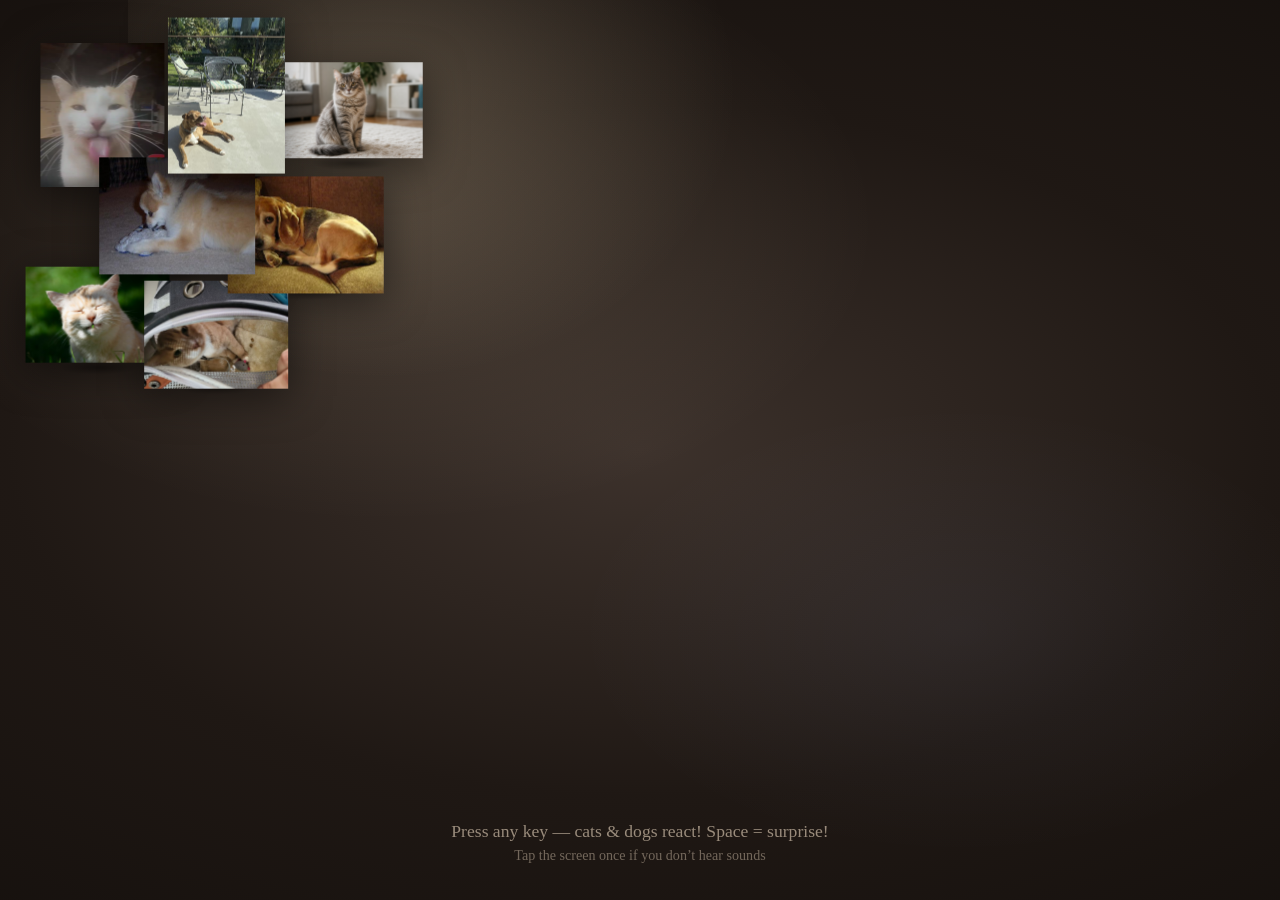
==== cat/index.html @ eb1effea "Add kid games home page and Keyboard Cats & Dogs game. Root index links to the cat game for GitHub P" ====
<!DOCTYPE html>
<html lang="en">
<head>
  <meta charset="UTF-8" />
  <meta name="viewport" content="width=device-width, initial-scale=1.0, viewport-fit=cover" />
  <meta name="apple-mobile-web-app-capable" content="yes" />
  <title>Keyboard Cats & Dogs</title>
  <link rel="stylesheet" href="css/style.css" />
</head>
<body>
  <div id="room" class="room">
    <div class="window-light"></div>
    <div class="floor"></div>

    <div id="pets-stage" class="pets-stage">
      <div id="pets-row" class="pets-row"></div>
      <div id="prints" class="prints"></div>
    </div>

    <div id="hint" class="hint">
      <p>Press any key — cats &amp; dogs react! Space = surprise!</p>
      <p class="hint-sub">Tap the screen once if you don’t hear sounds</p>
    </div>
  </div>

  <script src="js/audio.js"></script>
  <script src="js/cat.js"></script>
</body>
</html>
---- cat/css/style.css ----
*,
*::before,
*::after {
  box-sizing: border-box;
  margin: 0;
  padding: 0;
}

html,
body {
  width: 100%;
  height: 100%;
  overflow: hidden;
  touch-action: manipulation;
  user-select: none;
  -webkit-user-select: none;
  font-family: "Georgia", "Times New Roman", serif;
}

body {
  background: #1a1410;
}

.room {
  position: fixed;
  inset: 0;
  background:
    radial-gradient(ellipse 70% 60% at 30% 25%, rgba(255, 230, 190, 0.12) 0%, transparent 55%),
    radial-gradient(ellipse 60% 50% at 75% 70%, rgba(180, 200, 255, 0.06) 0%, transparent 50%),
    radial-gradient(ellipse 90% 70% at 50% 50%, #3d322c 0%, #1f1814 55%, #15100d 100%);
}

.window-light {
  position: absolute;
  top: -5%;
  left: 10%;
  width: 50%;
  height: 50%;
  background: radial-gradient(ellipse at 40% 30%, rgba(255, 230, 190, 0.18) 0%, transparent 65%);
  pointer-events: none;
}

.floor {
  display: none;
}

.pets-stage {
  position: absolute;
  inset: 0;
  z-index: 2;
  overflow: hidden;
}

.pets-row {
  position: absolute;
  inset: 0;
}

.pet {
  position: absolute;
  left: 0;
  top: 0;
  will-change: transform, opacity;
  pointer-events: none;
  transition: opacity 0.35s ease;
}

.pet-inner {
  width: 100%;
  height: 100%;
  display: flex;
  align-items: center;
  justify-content: center;
  transform-origin: center center;
}

.pet-inner.idle-breath {
  animation: breath 4s ease-in-out infinite;
  animation-delay: calc(var(--i, 0) * -0.6s);
}

.pet-inner.return-pop {
  animation: return-pop 0.9s cubic-bezier(0.34, 1.45, 0.64, 1) forwards;
}

@keyframes return-pop {
  0% {
    transform: scale(0.15) rotate(-25deg);
    opacity: 0;
  }
  55% {
    transform: scale(1.18) rotate(6deg);
    opacity: 1;
  }
  100% {
    transform: scale(1) rotate(0deg);
    opacity: 1;
  }
}

@keyframes breath {
  0%, 100% { transform: scale(1); }
  50% { transform: scale(1.04); }
}

.pet-img {
  width: 100%;
  height: 100%;
  object-fit: contain;
  object-position: center;
  pointer-events: none;
  filter: drop-shadow(0 8px 20px rgba(0, 0, 0, 0.5));
  transition: opacity 0.2s ease;
}

.pet-img.swapping {
  opacity: 0.35;
}

.pet-shadow {
  position: absolute;
  bottom: 8%;
  left: 50%;
  width: 55%;
  height: 10%;
  transform: translateX(-50%);
  background: radial-gradient(ellipse, rgba(0, 0, 0, 0.35) 0%, transparent 70%);
  border-radius: 50%;
  z-index: -1;
}

.pet-inner.pose-stretch .pet-img {
  animation: stretch-pop 0.9s cubic-bezier(0.34, 1.3, 0.64, 1);
}

.pet-inner.pose-sleep .pet-img {
  filter: drop-shadow(0 8px 18px rgba(0, 0, 0, 0.35)) brightness(0.94);
}

@keyframes stretch-pop {
  0% { transform: scale(0.92); }
  40% { transform: scale(1.08); }
  100% { transform: scale(1); }
}

.pet-inner.react-look-left { transform: rotate(-8deg) scale(1.05); }
.pet-inner.react-look-right { transform: rotate(8deg) scale(1.05); }

.pet-inner.react-hop {
  animation: hop 0.55s cubic-bezier(0.34, 1.4, 0.64, 1);
}

@keyframes hop {
  0%, 100% { transform: scale(1); }
  35% { transform: scale(1.12); }
  60% { transform: scale(0.96); }
}

.pet-inner.react-wiggle {
  animation: wiggle 0.5s ease-in-out;
}

@keyframes wiggle {
  0%, 100% { transform: rotate(0deg); }
  25% { transform: rotate(-10deg) scale(1.05); }
  75% { transform: rotate(10deg) scale(1.05); }
}

.pet-inner.react-pounce {
  animation: pounce 0.65s cubic-bezier(0.36, 0, 0.2, 1);
}

@keyframes pounce {
  0% { transform: scale(1); }
  30% { transform: scale(0.9); }
  55% { transform: scale(1.15); }
  100% { transform: scale(1); }
}

.pet-inner.react-lean-back { transform: scale(0.92) rotate(-4deg); }
.pet-inner.react-lean-forward { transform: scale(1.1) rotate(4deg); }

.pet-inner.react-spin {
  animation: spin-tilt 0.7s ease-in-out;
}

@keyframes spin-tilt {
  0%, 100% { transform: rotate(0deg); }
  50% { transform: rotate(18deg) scale(1.08); }
}

.pet-inner.react-shake-head {
  animation: shake-head 0.45s ease-in-out;
}

@keyframes shake-head {
  0%, 100% { transform: translateX(0); }
  20% { transform: translateX(-8%); }
  40% { transform: translateX(8%); }
  60% { transform: translateX(-5%); }
  80% { transform: translateX(5%); }
}

.pet-inner.react-blink .pet-img {
  animation: blink 0.35s ease;
}

@keyframes blink {
  45% { filter: drop-shadow(0 8px 20px rgba(0, 0, 0, 0.5)) brightness(0.6); }
}

.pet-inner.react-purr-glow .pet-img {
  animation: purr-glow 1.2s ease-in-out;
}

@keyframes purr-glow {
  50% { filter: drop-shadow(0 8px 24px rgba(255, 200, 120, 0.35)) brightness(1.08); }
}

.prints {
  position: absolute;
  inset: 0;
  pointer-events: none;
  overflow: visible;
}

.print {
  position: absolute;
  font-size: clamp(16px, 2.5vw, 24px);
  opacity: 0;
  animation: print-fade 1.8s ease-out forwards;
}

@keyframes print-fade {
  0% {
    opacity: 0.6;
    transform: scale(0.6) rotate(var(--rot, 0deg));
  }
  100% {
    opacity: 0;
    transform: scale(1.1) translateY(-18px) rotate(var(--rot, 0deg));
  }
}

.hint {
  position: fixed;
  bottom: 4vh;
  left: 50%;
  transform: translateX(-50%);
  text-align: center;
  color: rgba(255, 235, 210, 0.55);
  font-size: clamp(0.9rem, 2.2vw, 1.1rem);
  pointer-events: none;
  transition: opacity 0.8s ease;
  z-index: 10;
}

.hint-sub {
  margin-top: 0.35em;
  font-size: 0.8em;
  opacity: 0.7;
}

.hint.hidden {
  opacity: 0;
}

@media (prefers-reduced-motion: reduce) {
  .pet-inner,
  .pet-img,
  .print {
    animation: none !important;
  }
}
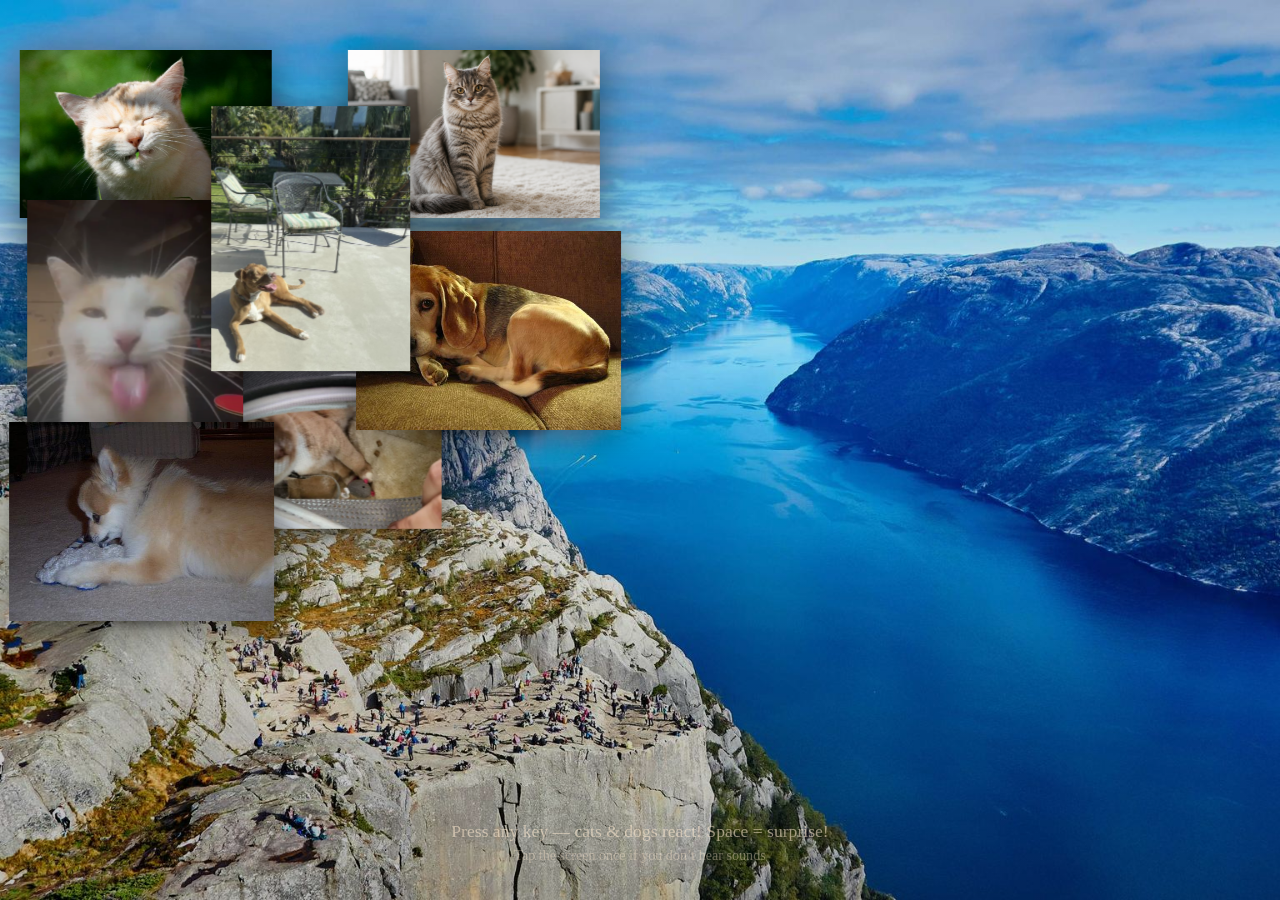
==== commit 7f2cc431: "Add rotating nature backgrounds and refine the pet game. Crossfade wallpaper scenes on a timer, use " ====
--- a/cat/index.html
+++ b/cat/index.html
@@ -9,8 +9,9 @@
 </head>
 <body>
   <div id="room" class="room">
-    <div class="window-light"></div>
-    <div class="floor"></div>
+    <div id="bg-a" class="room-bg" aria-hidden="true"></div>
+    <div id="bg-b" class="room-bg" aria-hidden="true"></div>
+    <div class="room-overlay" aria-hidden="true"></div>
 
     <div id="pets-stage" class="pets-stage">
       <div id="pets-row" class="pets-row"></div>
@@ -24,6 +25,7 @@
   </div>
 
   <script src="js/audio.js"></script>
+  <script src="js/background.js"></script>
   <script src="js/cat.js"></script>
 </body>
 </html>
--- a/cat/css/style.css
+++ b/cat/css/style.css
@@ -24,30 +24,41 @@
 .room {
   position: fixed;
   inset: 0;
-  background:
-    radial-gradient(ellipse 70% 60% at 30% 25%, rgba(255, 230, 190, 0.12) 0%, transparent 55%),
-    radial-gradient(ellipse 60% 50% at 75% 70%, rgba(180, 200, 255, 0.06) 0%, transparent 50%),
-    radial-gradient(ellipse 90% 70% at 50% 50%, #3d322c 0%, #1f1814 55%, #15100d 100%);
-}
-
-.window-light {
-  position: absolute;
-  top: -5%;
-  left: 10%;
-  width: 50%;
-  height: 50%;
-  background: radial-gradient(ellipse at 40% 30%, rgba(255, 230, 190, 0.18) 0%, transparent 65%);
-  pointer-events: none;
-}
-
-.floor {
-  display: none;
+  background: #1a1814;
+}
+
+.room-bg {
+  position: absolute;
+  inset: 0;
+  background-size: cover;
+  background-position: center;
+  background-repeat: no-repeat;
+  opacity: 0;
+  transition: opacity 2s ease-in-out;
+  pointer-events: none;
+}
+
+.room-bg.visible {
+  opacity: 1;
+}
+
+.room-overlay {
+  position: absolute;
+  inset: 0;
+  background: linear-gradient(
+    180deg,
+    rgba(0, 0, 0, 0.15) 0%,
+    rgba(0, 0, 0, 0.05) 40%,
+    rgba(0, 0, 0, 0.25) 100%
+  );
+  pointer-events: none;
+  z-index: 1;
 }
 
 .pets-stage {
   position: absolute;
   inset: 0;
-  z-index: 2;
+  z-index: 3;
   overflow: hidden;
 }
 
@@ -252,7 +263,7 @@
   font-size: clamp(0.9rem, 2.2vw, 1.1rem);
   pointer-events: none;
   transition: opacity 0.8s ease;
-  z-index: 10;
+  z-index: 11;
 }
 
 .hint-sub {
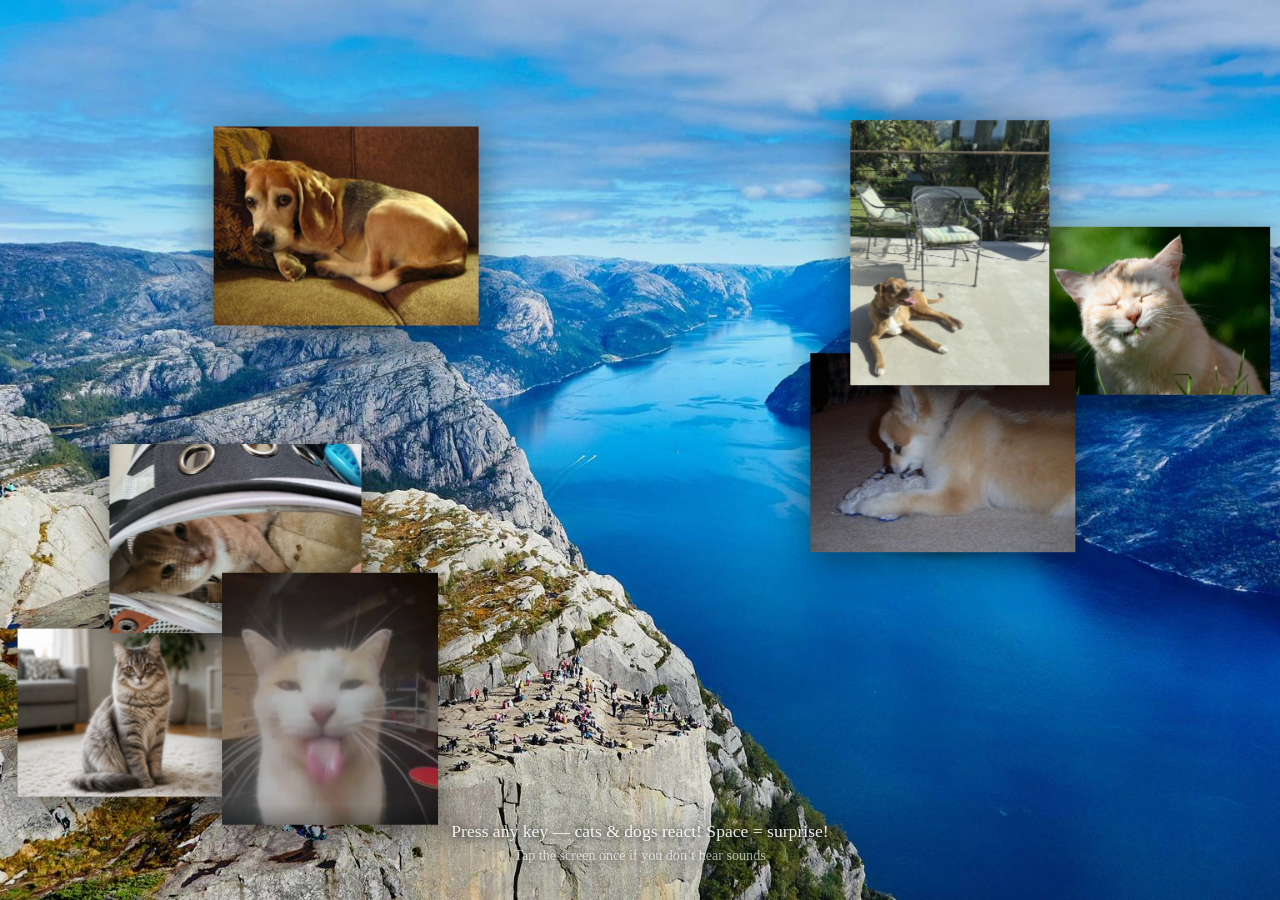
==== commit ca41a3a0: "update" ====
--- a/cat/index.html
+++ b/cat/index.html
@@ -9,8 +9,8 @@
 </head>
 <body>
   <div id="room" class="room">
-    <div id="bg-a" class="room-bg" aria-hidden="true"></div>
-    <div id="bg-b" class="room-bg" aria-hidden="true"></div>
+    <img id="bg-a" class="room-bg" alt="" draggable="false" />
+    <img id="bg-b" class="room-bg" alt="" draggable="false" />
     <div class="room-overlay" aria-hidden="true"></div>
 
     <div id="pets-stage" class="pets-stage">
--- a/cat/css/style.css
+++ b/cat/css/style.css
@@ -30,12 +30,14 @@
 .room-bg {
   position: absolute;
   inset: 0;
-  background-size: cover;
-  background-position: center;
-  background-repeat: no-repeat;
+  width: 100%;
+  height: 100%;
+  object-fit: cover;
+  object-position: center;
   opacity: 0;
   transition: opacity 2s ease-in-out;
   pointer-events: none;
+  z-index: 0;
 }
 
 .room-bg.visible {
@@ -47,9 +49,9 @@
   inset: 0;
   background: linear-gradient(
     180deg,
-    rgba(0, 0, 0, 0.15) 0%,
-    rgba(0, 0, 0, 0.05) 40%,
-    rgba(0, 0, 0, 0.25) 100%
+    rgba(0, 0, 0, 0.08) 0%,
+    rgba(0, 0, 0, 0.02) 50%,
+    rgba(0, 0, 0, 0.12) 100%
   );
   pointer-events: none;
   z-index: 1;
@@ -259,8 +261,9 @@
   left: 50%;
   transform: translateX(-50%);
   text-align: center;
-  color: rgba(255, 235, 210, 0.55);
+  color: rgba(255, 255, 255, 0.9);
   font-size: clamp(0.9rem, 2.2vw, 1.1rem);
+  text-shadow: 0 1px 8px rgba(0, 0, 0, 0.85), 0 0 20px rgba(0, 0, 0, 0.5);
   pointer-events: none;
   transition: opacity 0.8s ease;
   z-index: 11;
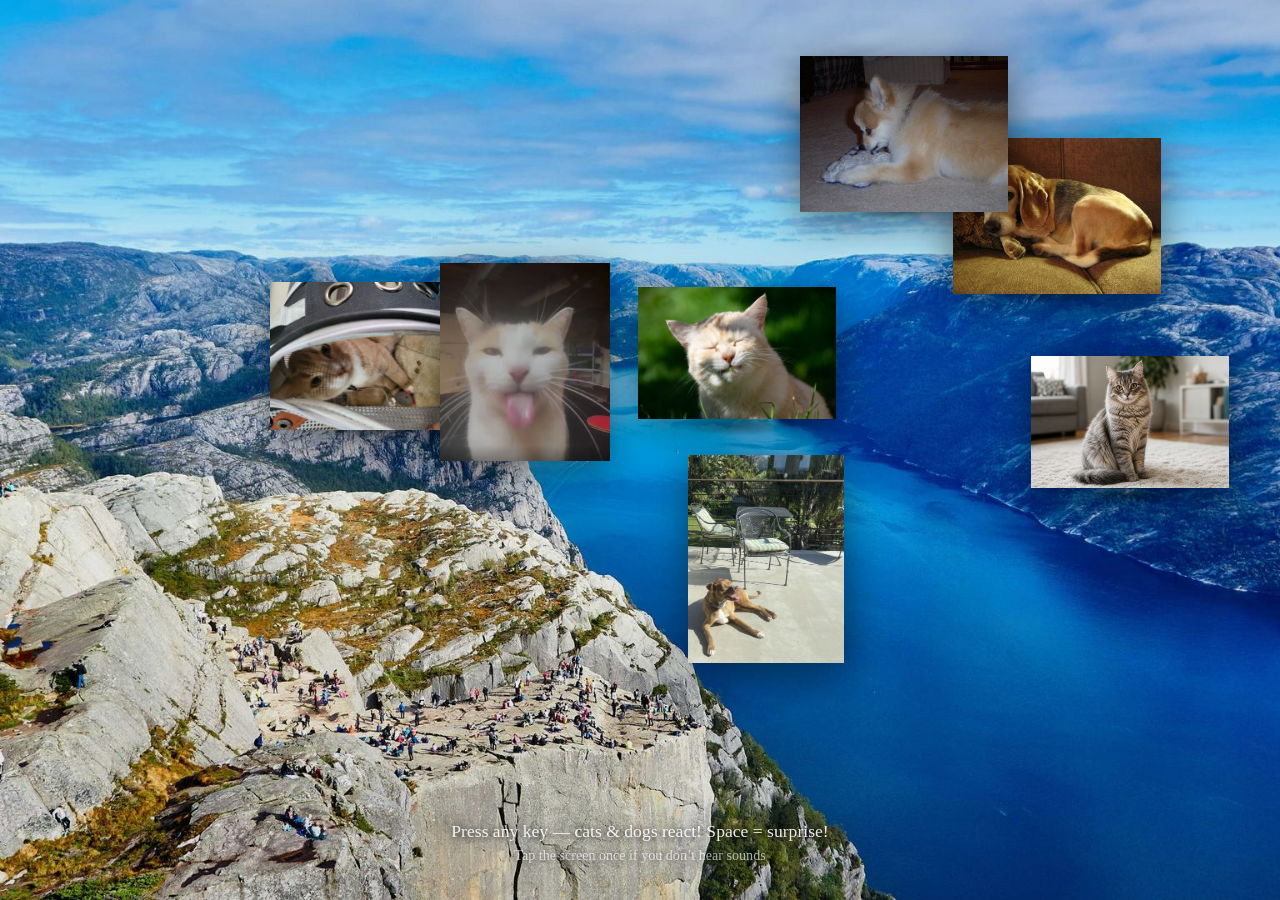
==== commit 177a5003: "Fix GitHub Pages asset paths for cat game. Resolve correct /kidgames/cat/ base URL for backgrounds, " ====
--- a/cat/index.html
+++ b/cat/index.html
@@ -4,12 +4,14 @@
   <meta charset="UTF-8" />
   <meta name="viewport" content="width=device-width, initial-scale=1.0, viewport-fit=cover" />
   <meta name="apple-mobile-web-app-capable" content="yes" />
+  <meta http-equiv="Cache-Control" content="no-cache, no-store, must-revalidate" />
   <title>Keyboard Cats & Dogs</title>
-  <link rel="stylesheet" href="css/style.css" />
+  <script src="js/paths.js"></script>
+  <link rel="stylesheet" href="css/style.css?v=3" />
 </head>
 <body>
   <div id="room" class="room">
-    <img id="bg-a" class="room-bg" alt="" draggable="false" />
+    <img id="bg-a" class="room-bg visible" alt="" draggable="false" />
     <img id="bg-b" class="room-bg" alt="" draggable="false" />
     <div class="room-overlay" aria-hidden="true"></div>
 
@@ -24,8 +26,8 @@
     </div>
   </div>
 
-  <script src="js/audio.js"></script>
-  <script src="js/background.js"></script>
-  <script src="js/cat.js"></script>
+  <script src="js/audio.js?v=3"></script>
+  <script src="js/background.js?v=3"></script>
+  <script src="js/cat.js?v=3"></script>
 </body>
 </html>
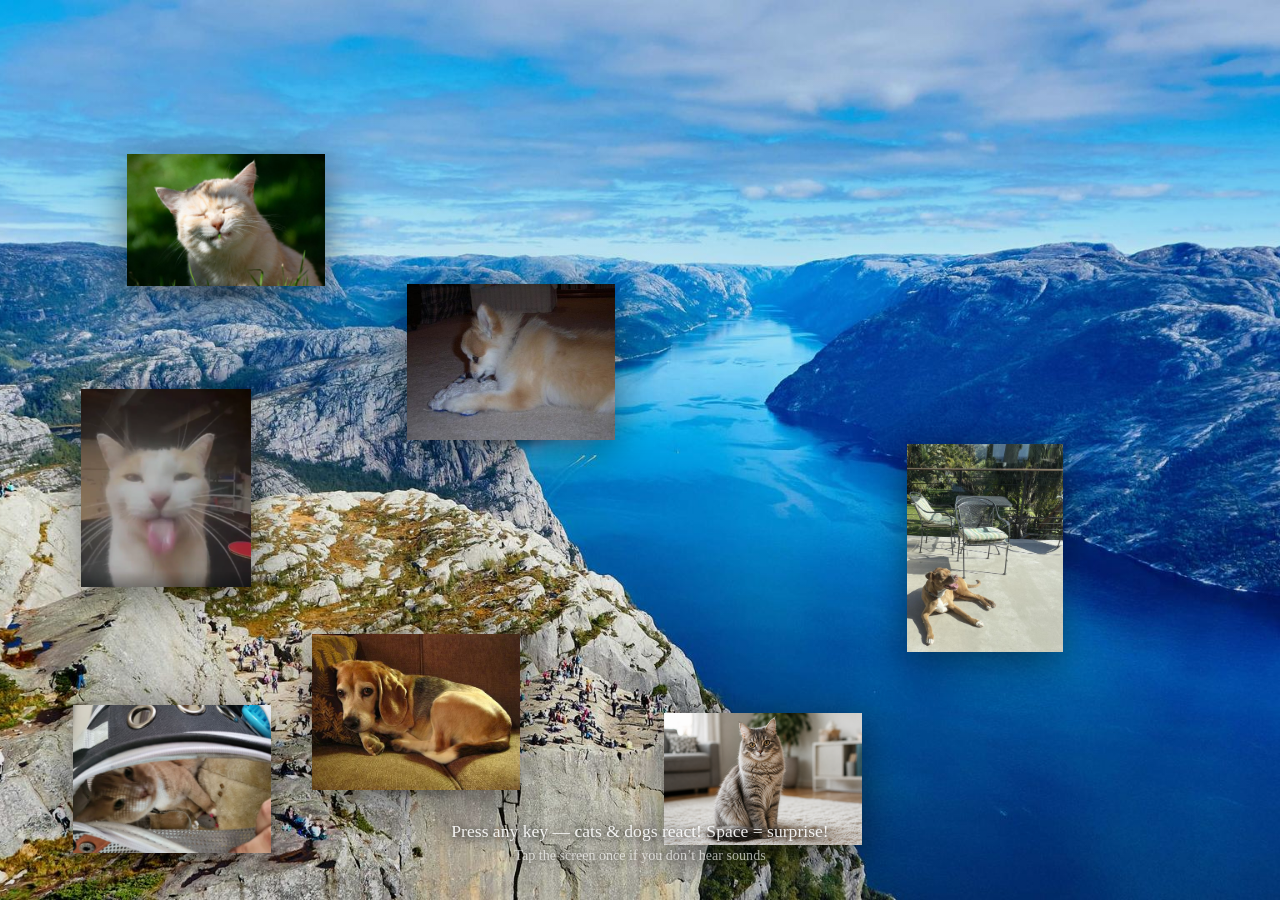
==== commit 1a6e59ef: "update" ====
--- a/cat/index.html
+++ b/cat/index.html
@@ -26,7 +26,7 @@
     </div>
   </div>
 
-  <script src="js/audio.js?v=3"></script>
+  <script src="js/audio.js?v=4"></script>
   <script src="js/background.js?v=3"></script>
   <script src="js/cat.js?v=3"></script>
 </body>
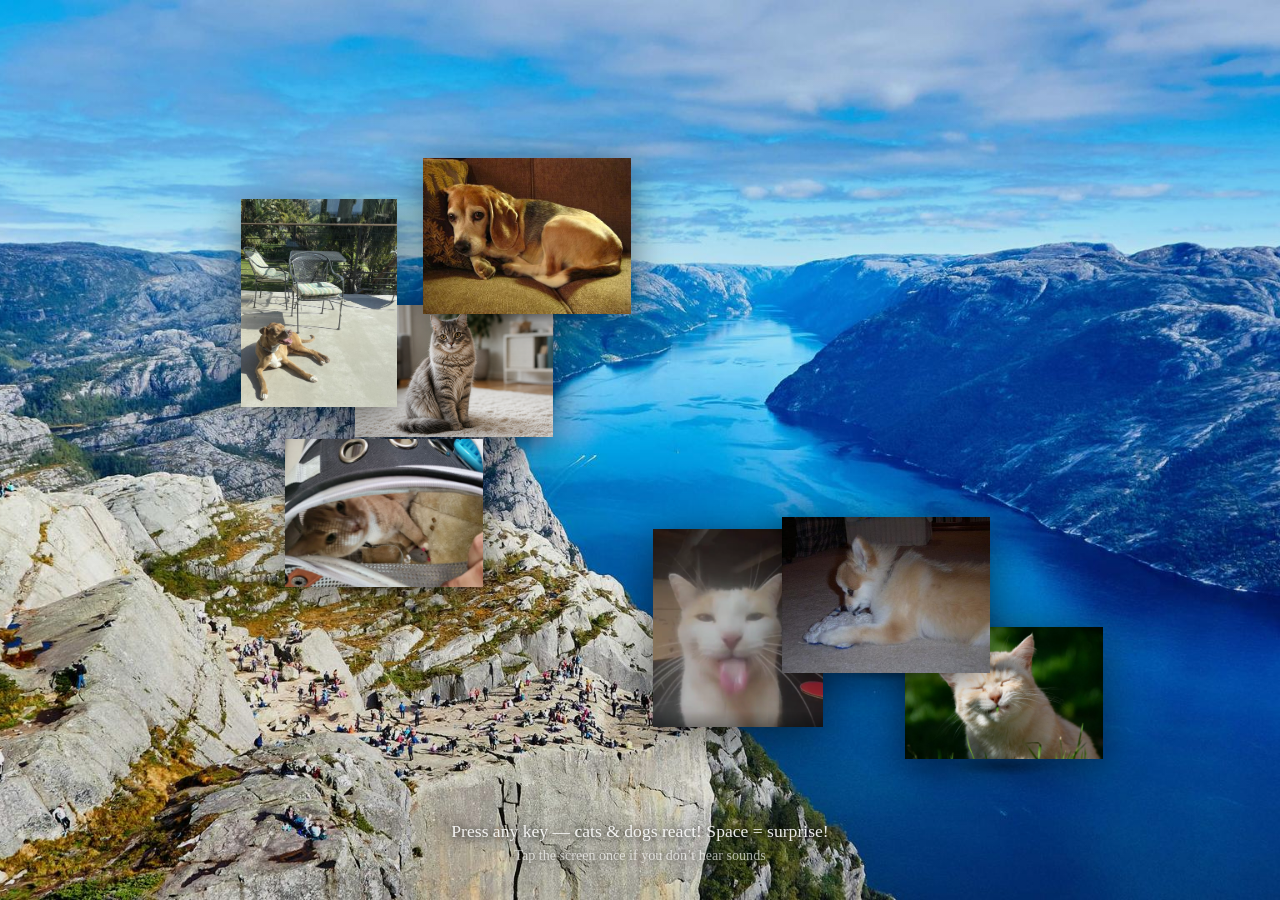
==== commit 23b05b4a: "improvement" ====
--- a/cat/index.html
+++ b/cat/index.html
@@ -26,7 +26,7 @@
     </div>
   </div>
 
-  <script src="js/audio.js?v=4"></script>
+  <script src="js/audio.js?v=5"></script>
   <script src="js/background.js?v=3"></script>
   <script src="js/cat.js?v=3"></script>
 </body>
